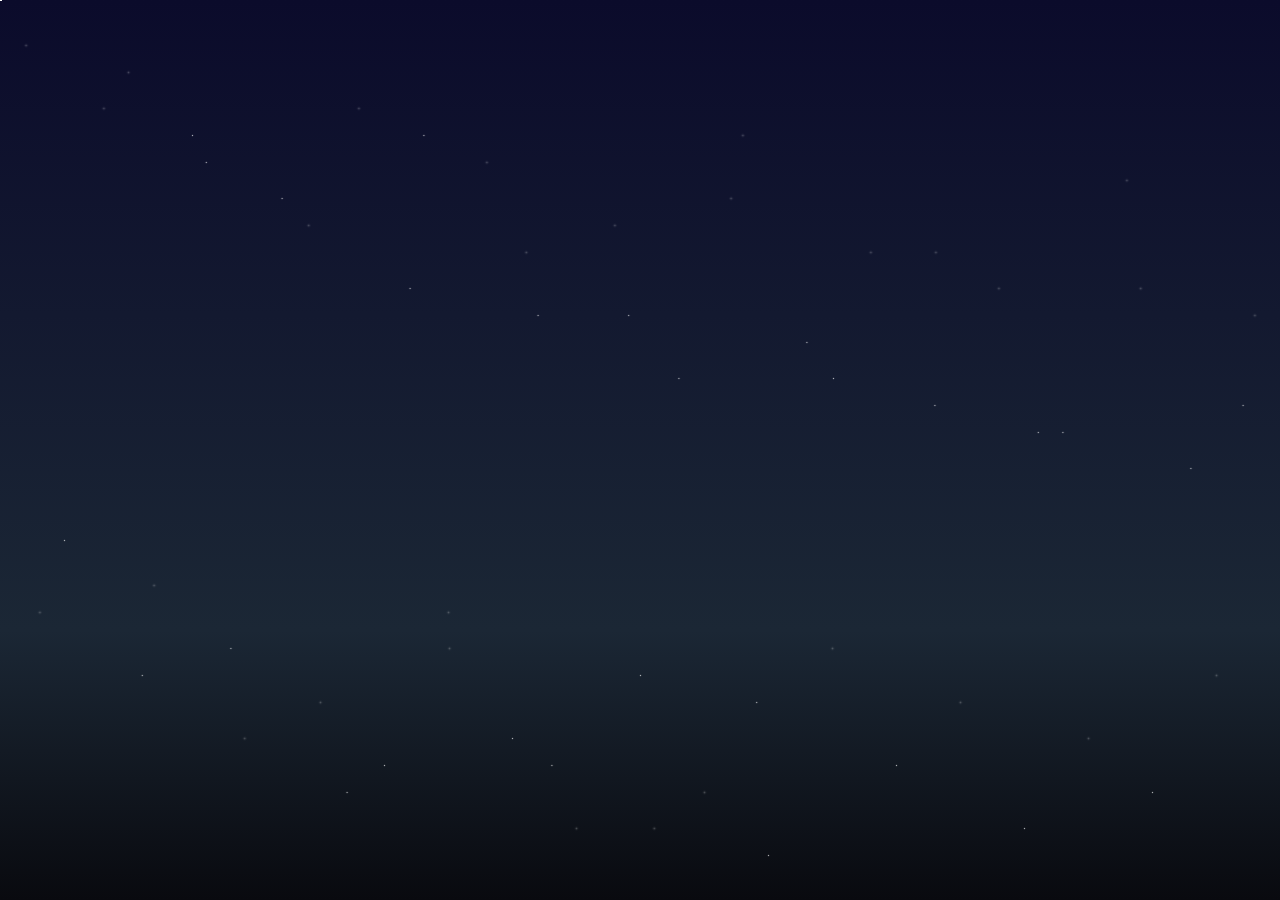
==== page2.html @ 8d105a08 "[+] add second page for test" ====
<!DOCTYPE html>
<html lang="fr">
<head>
    <meta charset="UTF-8">
    <title>Nova Clicker</title>
    <link rel="stylesheet" href="style/style.css">
</head>
<body>
    <div class="stars"></div>
</body>
</html>
---- style/style.css ----
#marvin {
    width: 200px;
    cursor: pointer;
    transition: transform 0.1s;
    display: block;
    margin: auto;
}

#marvin:active {
    transform: scale(0.9);
}

#reset {
    border-radius: 25%;
    color:white;
    background-color: red;
    border-color:rgb(140, 3, 3);
}

.trigger {
    display: block;
    margin: 10px auto;
}

.solar {
  display: block;
  margin-bottom: 10px auto;
}

* {
  margin: 0;
  padding: 0;
  box-sizing: border-box;
}

body {
    color:rgb(219, 234, 234);
    text-align: center;
    font-family: Arial, sans-serif;
    min-height: 100vh;
    background: linear-gradient(to bottom, #0b0b2b, #1b2735 70%, #090a0f);
    overflow: hidden;
}

.stars {
    width: 1px;
    height: 1px;
    position: absolute;
    background: white;
    box-shadow: 2vw 5vh 2px white, 10vw 8vh 2px white, 15vw 15vh 1px white,
      22vw 22vh 1px white, 28vw 12vh 2px white, 32vw 32vh 1px white,
      38vw 18vh 2px white, 42vw 35vh 1px white, 48vw 25vh 2px white,
      53vw 42vh 1px white, 58vw 15vh 2px white, 63vw 38vh 1px white,
      68vw 28vh 2px white, 73vw 45vh 1px white, 78vw 32vh 2px white,
      83vw 48vh 1px white, 88vw 20vh 2px white, 93vw 52vh 1px white,
      98vw 35vh 2px white, 5vw 60vh 1px white, 12vw 65vh 2px white,
      18vw 72vh 1px white, 25vw 78vh 2px white, 30vw 85vh 1px white,
      35vw 68vh 2px white, 40vw 82vh 1px white, 45vw 92vh 2px white,
      50vw 75vh 1px white, 55vw 88vh 2px white, 60vw 95vh 1px white,
      65vw 72vh 2px white, 70vw 85vh 1px white, 75vw 78vh 2px white,
      80vw 92vh 1px white, 85vw 82vh 2px white, 90vw 88vh 1px white,
      95vw 75vh 2px white;
    animation: twinkle 8s infinite linear;
}

@keyframes twinkle {
    0%,
    100% {
      opacity: 0.8;
    }
    50% {
      opacity: 0.4;
    }
}

@keyframes shoot {
    0% {
      transform: translateX(0) translateY(0) rotate(25deg);
      opacity: 1;
   }
    100% {
      transform: translateX(120vw) translateY(50vh) rotate(25deg);
      opacity: 0;
    }
}

.stars::after {
    content: "";
    position: absolute;
    width: 1px;
    height: 1px;
    background: white;
    box-shadow: 8vw 12vh 2px white, 16vw 18vh 1px white, 24vw 25vh 2px white,
      33vw 15vh 1px white, 41vw 28vh 2px white, 49vw 35vh 1px white,
      57vw 22vh 2px white, 65vw 42vh 1px white, 73vw 28vh 2px white,
      81vw 48vh 1px white, 89vw 32vh 2px white, 97vw 45vh 1px white,
      3vw 68vh 2px white, 11vw 75vh 1px white, 19vw 82vh 2px white,
      27vw 88vh 1px white, 35vw 72vh 2px white, 43vw 85vh 1px white,
      51vw 92vh 2px white, 59vw 78vh 1px white;
   animation: twinkle 6s infinite linear reverse;
}
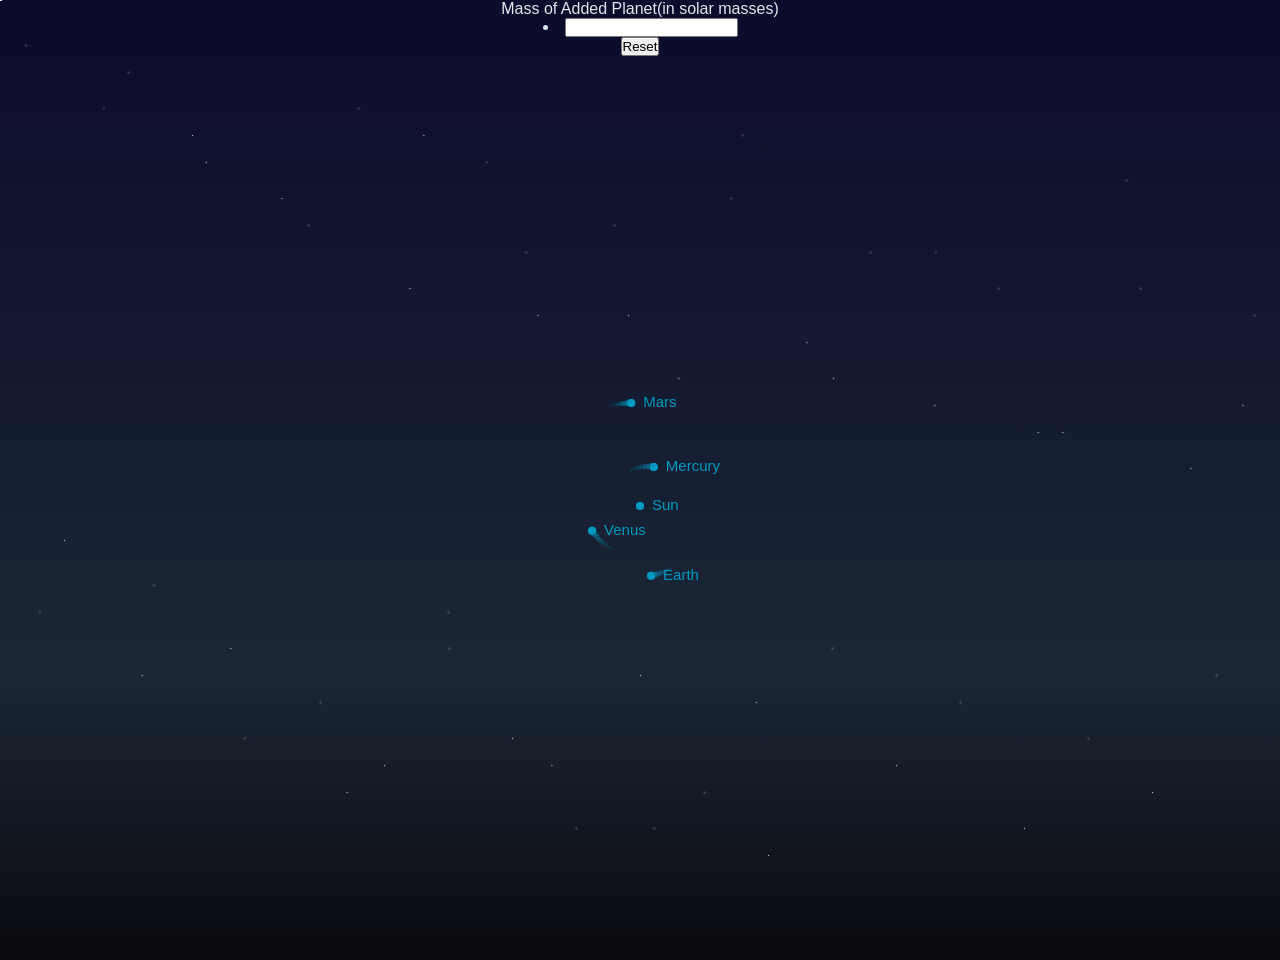
==== commit 0edaa27f: "[+] add simulation" ====
--- a/page2.html
+++ b/page2.html
@@ -7,5 +7,13 @@
 </head>
 <body>
     <div class="stars"></div>
+<section id="controls-wrapper">
+  <label>Mass of Added Planet(in solar masses)</label>
+  <li><input type="text" name="field" class="textbox" id = "addedMasses"/>
+  </li>
+  <button id="reset-button">Reset</button>
+</section>
+<canvas id="canvas"></canvas>
+<script src="scripts/solar_system.js"></script>
 </body>
 </html>
